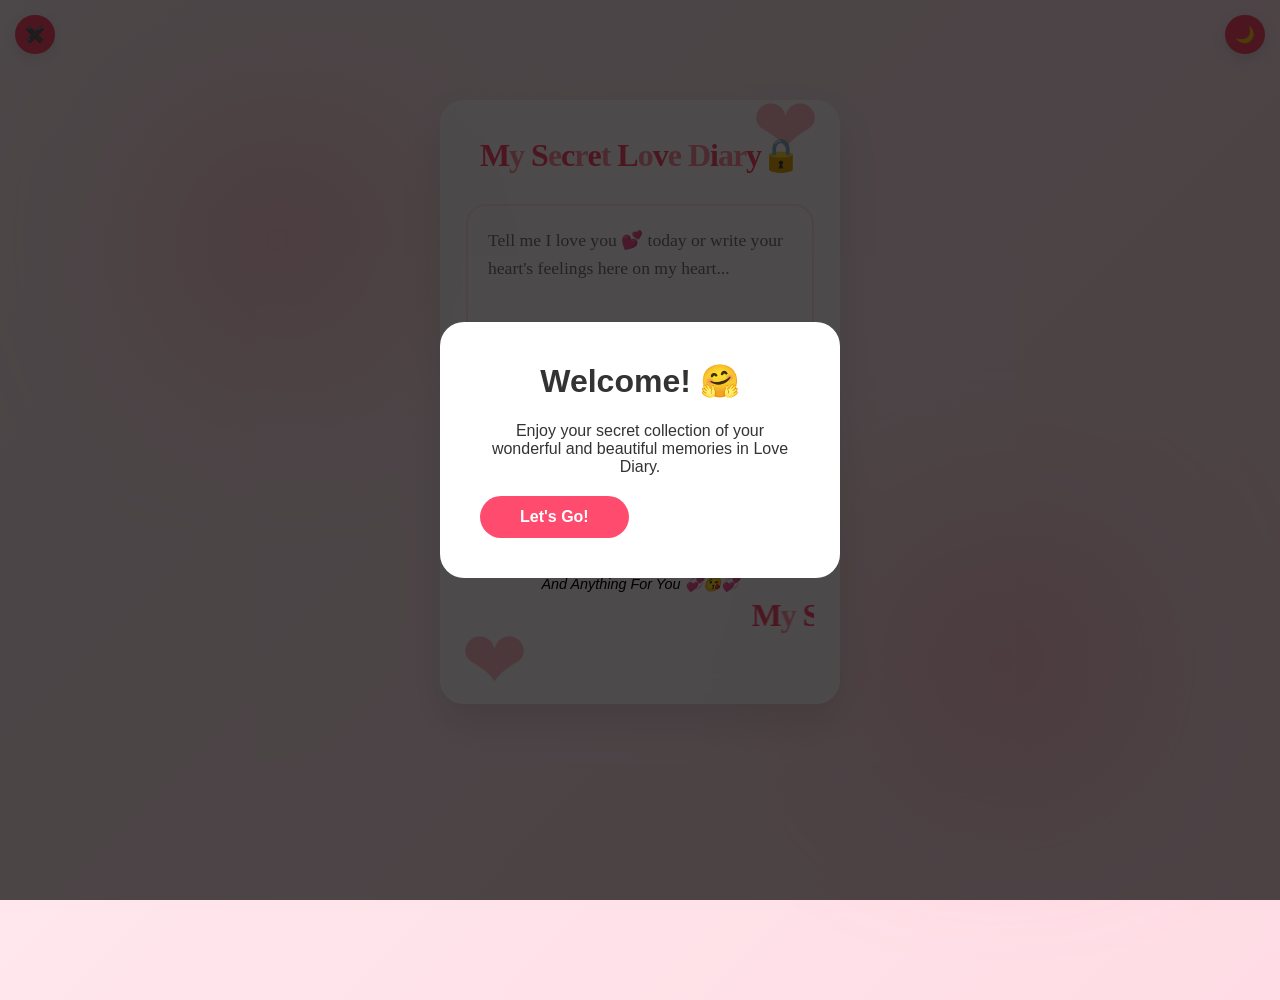
==== index.html @ e056bbaa "Create index.html" ====
<!DOCTYPE html>
<html lang="en">
<head>
    <meta charset="UTF-8">
    <meta name="viewport" content="width=device-width, initial-scale=1.0">
 <title>My Secret Love Diary 🔒</title>
  <!-- Custom Styles -->
  <link rel="stylesheet" href="/My diary9.css">
  <style>
              * {
            box-sizing: border-box;
            transition: all 0.3s ease;
        }

        :root {
            --primary: #ff4b6e;
            --secondary: #ff8fa3;
            --bg: var(#fff5f7);
            --card: rgba(255,255,255,0.7);
            --text: #000000;
        }

        /* DARK MODE */
        .dark {
            --bg: #121212;
            --card: rgba(0,0,0,0.6);
            --text: red;
        }

        /* 🌈 BACKGROUND */
        body {
            margin: 0;
            font-family: 'Segoe UI', sans-serif;
            background: linear-gradient(-45deg, #ff4b6e, #ff8fa3, #ffd6e0, #ffeef2);
            background-size: 400% 400%;
            animation: gradientMove 12s ease infinite;
            color: var(--text);
            overflow-x: hidden;
            min-height: 100vh;
        }

        @keyframes gradientMove {
            0% { background-position: 0% }
            50% { background-position: 100% }
            100% { background-position: 0% }
        }

        /* 🌊 BLOBS */
        .blob {
            position: fixed;
            width: 300px;
            height: 300px;
            background: radial-gradient(circle, #ff8fa3, transparent);
            filter: blur(80px);
            opacity: 0.5;
            z-index: -1;
            animation: blobMove 20s infinite alternate;
        }

        @keyframes blobMove {
            from { transform: translate(-50px, -50px); }
            to { transform: translate(50px, 50px); }
        }

        /* ✨ SPARKLES */
        .sparkle {
            position: fixed;
            width: 5px;
            height: 5px;
            background: white;
            border-radius: 50%;
            pointer-events: none;
            animation: sparkleAnim 2s linear forwards;
        }

        @keyframes sparkleAnim {
            0% {opacity:0; transform: scale(0);}
            50% {opacity:1; transform: scale(1.2);}
            100% {opacity:0; transform: scale(0);}
        }

        /* 💖 EMOJIS */
        .heart {
            position: fixed;
            bottom: -50px;
            pointer-events: none;
            z-index: 100;
            animation: floatUp linear forwards;
        }

        @keyframes floatUp {
            0% { transform: translateY(0) rotate(0deg); opacity:0.7;}
            100% { transform: translateY(-120vh) rotate(360deg); opacity:0;}
        }
        /* 🎨 TOGGLE */
        .exit-btn {
            position: fixed;
            top: 15px;
            left: 15px;
            background: var(--primary);
            color: white;
            padding: 10px;
            border-radius: 20px;
            cursor: pointer;
            z-index: 1000;
            box-shadow: 0 4px 15px rgba(0,0,0,0.1);
        }
        /* 🎨 TOGGLE */
        .theme-toggle {
            position: fixed;
            top: 15px;
            right: 15px;
            background: var(--primary);
            color: white;
            padding: 10px;
            border-radius: 20px;
            cursor: pointer;
            z-index: 1000;
            box-shadow: 0 4px 15px rgba(0,0,0,0.1);
        }
        /* 📦 CARD */
        .card {
            background: var(--card);
            backdrop-filter: blur(15px);
            -webkit-backdrop-filter: blur(15px);
            padding: 35px 25px;
            border-radius: 24px;
            width: 90%;
            max-width: 400px;
            margin: 100px auto;
            text-align: center;
            box-shadow: 0 20px 40px rgba(0,0,0,0.1);
            border: 1px solid rgba(255,255,255,0.3);
            position: relative;
            z-index: 10;
        }

        .container {
            background: var(--card);
            backdrop-filter: blur(15px);
            -webkit-backdrop-filter: blur(15px);
            padding: 35px 25px;
            border-radius: 24px;
            width: 90%;
            max-width: 400px;
            margin: 100px auto;
            text-align: center;
            box-shadow: 0 20px 40px rgba(0, 0, 0, 0.1);
            border: 1px solid rgba(255, 255, 255, 0.3);
            position: relative;
            z-index: 10;
        }

        /* Decorative heart elements */
        .container::before {
            content: '❤';
            position: absolute;
            top: -20px;
            right: 20px;
            font-size: 80px;
            color: rgba(255, 75, 110, 0.37);
            z-index: 0;
        }

        /* Decorative heart elements */
        .container-2::before {
            content: '❤';
            position: absolute;
            top: 513px;
            left: 20px;
            font-size: 80px;
            color: rgba(255, 75, 110, 0.37);
            z-index: 0;
        }

        .logo {
            text-align: center;
            margin-bottom: 30px;
            position: relative;
            z-index: 1;
        }

        .logo h2 {
            font-size: 2rem;
            margin: 0;
            letter-spacing: -1px;
        }

        .logo span {
            display: inline-block;
            animation: float 3s ease-in-out infinite;
        }

        @keyframes float {
            0%, 100% { transform: translateY(0); }
            50% { transform: translateY(-5px); }
        }

        /* Color sequence for logo */
        .logo span:nth-child(1) { color: #ff4b6e; }
        .logo span:nth-child(2) { color: #ff8fa3; }
        .logo span:nth-child(3) { color: #ff4b6e; }
        .logo span:nth-child(4) { color: #ff8fa3; }
        .logo span:nth-child(5) { color: #ff4b6e; }
        .logo span:nth-child(6) { color: #ff8fa3; }
        .logo span:nth-child(7) { color: #ff4b6e; }
        .logo span:nth-child(8) { color: #ff8fa3; }
        .logo span:nth-child(9) { color: #ff4b6e; }
        .logo span:nth-child(10) { color: #ff8fa3; }
        .logo span:nth-child(11) { color: #ff4b6e; }
        .logo span:nth-child(12) { color: #ff8fa3; }
        .logo span:nth-child(13) { color: #ff8fa3; }
        .logo span:nth-child(14) { color: #ff4b6e; }
        .logo span:nth-child(15) { color: #ff8fa3; }
        .logo span:nth-child(16) { color: #ff8fa3; }
        .logo span:nth-child(17) { color: #ff4b6e; }
        .logo span:nth-child(18) { color: #ff8fa3; }

        textarea {
            width: 100%;
            height: 180px;
            padding: 20px;
            border: 2px solid #ffe1e6;
            border-radius: 20px;
            font-size: 1.1rem;
            font-family: 'Georgia', serif;
            resize: none;
            outline: none;
            background-color: var(--bg-cream);
            color: #5d4037;
            line-height: 1.6;
            margin-bottom: 20px;
        }

        textarea:focus {
            border-color: var(--primary-love);
            box-shadow: 0 0 15px rgba(255, 75, 110, 0.1);
        }

        /* Link specific */
        .link-btn {
            text-decoration: none;
            color: inherit;
            display: block;
            width: 100%;
        }


        .button-group {
            display: flex;
            gap: 15px;
            flex-wrap: wrap;
        }

        button {
            flex: 1;
            padding: 15px 25px;
            border: none;
            border-radius: 50px;
            font-size: 1rem;
            font-weight: 600;
            cursor: pointer;
            display: flex;
            align-items: center;
            justify-content: center;
            gap: 10px;
        }

        .btn-save {
            background: var(--primary-love);
            color: white;
            box-shadow: 0 4px 15px rgba(255, 75, 110, 0.3);
        }

        .btn-save:hover {
            transform: translateY(-2px);
            box-shadow: 0 6px 20px rgba(255, 75, 110, 0.4);
            background: #f03e61;
        }

        .btn-view {
            background: var(rgba(123, 118, 118, 0.74));
            color: var(--primary-love);
            border: 2px solid var(--primary-love);
        }

        .btn-view:hover {
            background: #fff0f3;
        }

        #status {
            text-align: center;
            margin-top: 15px;
            font-size: 0.9rem;
            font-weight: 500;
            min-height: 20px;
        }

        .success { color: #2ecc71; }
        .error { color: #e74c3c; }

/*  Welcome Modal Styles  */
        .popup {
            position: fixed;
            top: 0; left: 0; width: 100%; height: 100%;
            background: rgba(0,0,0,0.7);
            display: flex;
            align-items: center;
            justify-content: center;
            z-index: 9999;
        }

        .popup-content {
            background: white;
            padding: 40px;
            border-radius: 24px;
            text-align: center;
            max-width: 400px;
            width: 90%;
            color: #333;
        }

        .popup-btn {
            background: var(--primary);
            position: 50%;
            color: white;
            border: none;
            padding: 12px 40px;
            border-radius: 30px;
            margin-top: 20px;
            cursor: pointer;
            font-weight: 700;
        }

    
        /* Modal Overlay */
        .modal {
            position: fixed;
            top: 0; left: 0; width: 100%; height: 100%;
            background: rgba(0, 0, 0, 0.5);
            backdrop-filter: blur(5px);
            display: none;
            justify-content: center;
            align-items: center;
            z-index: 100;
        }

        .modal-content {
            background: white;
            padding: 30px;
            border-radius: 25px;
            width: 90%;
            max-width: 350px;
            text-align: center;
            animation: slideUp 0.3s ease-out;
        }

        @keyframes slideUp {
            from { transform: translateY(20px); opacity: 0; }
            to { transform: translateY(0); opacity: 1; }
        }

        .modal h4 { margin-top: 0; color: var(--primary-love); }

        .modal input {
            width: 100%;
            padding: 12px;
            margin: 15px 0;
            border: 2px solid #eee;
            border-radius: 12px;
            text-align: center;
            font-size: 1.2rem;
            letter-spacing: 4px;
        }

        /* Entries List */
        .entries-container {
            margin-top: 30px;
            border-top: 2px dashed #ffe1e6;
            padding-top: 20px;
            display: none;
        }

        .entry-card {
            background: var(--bg-cream);
            padding: 15px;
            border-radius: 15px;
            margin-bottom: 15px;
            border-left: 5px solid var(--primary-love);
        }

        .entry-date {
            font-size: 0.8rem;
            color: var(--secondary-love);
            font-weight: bold;
            display: block;
            margin-bottom: 5px;
        }

        .footer-note {
            text-align: center;
            margin-top: 40px;
            font-size: 0.9rem;
            color: var(--secondary-love);
            line-height: 1.6;
            font-style: italic;
        }

        @media (max-width: 480px) {
            .container { padding: 25px; }
            .button-group { flex-direction: column; }
        };
        
        
  </style>
</head>
<body>

<!-- BLOBS -->
<div class="blob" style="top:10%;left:10%"></div>
<div class="blob" style="bottom:10%;right:10%"></div>

<!-- Welcome Popup on Page Load -->
    <div class="popup" id="welcome-modal">
        <div class="popup-content">
            <h1 style="margin-top: 0;">Welcome! 🤗</h1>
            <p>Enjoy your secret collection of your wonderful and beautiful memories in Love Diary.</p>
            <button class="popup-btn" onclick="closePopup('welcome-modal')">Let's Go!</button>
        </div>
    </div>

<!-- THEME -->
<div class="theme-toggle" id="theme-btn" onclick="toggleTheme()">🌙</div>
<!-- Exit -->
<div class="exit-btn"><a class="link-btn" href="chrome://dino/" target="_blank" onclick="return confirmLeave()">✖️</a>
    </div>
<!-- Logo -->
<div class="container">
<div class="container-2">
    <div class="logo">
    <h2 style="border: red; font-family: cursive;"><span>M</span><span>y</span>&nbsp;<span>S</span><span>e</span><span>c</span><span>r</span><span>e</span><span>t</span>&nbsp;<span>L</span><span>o</span><span>v</span><span>e</span>&nbsp;<span>D</span><span>i</span><span>a</span><span>r</span><span>y</span><span>🔒</span>
        </h2>
    </div>

    <textarea id="diaryInput" placeholder="Tell me I love you 💕 today or write your heart's feelings here on my heart..."></textarea>

    <div class="button-group">
        <button class="btn-save" onclick="saveEntry()">Save Entry ✨</button>
        <button class="btn-view" onclick="showPasswordModal()">Show My Memories 📖</button>
    </div>

    <p id="status"></p>

    <div id="entriesDisplay" class="entries-container">
        <h3 style="color: var(--primary-love); display: flex; justify-content: space-between; align-items: center;">
            Old Memories
            <button onclick="closeEntries()" style="font-size: 0.8rem; padding: 5px 10px; background: #eee; color: #666; border-radius: 5px; width: auto; flex: none;">Close</button>
        </h3>
        <div id="entriesList"></div>
    </div>

    <div class="footer-note">
        Everything For You 🥰🤗🥰<br>
        And Anything For You 💞😘💞
    </div>
    <marquee style="border: red; font-family: cursive;">    <div class="logo">
        <h2><span>M</span><span>y</span>&nbsp;<span>S</span><span>e</span><span>c</span><span>r</span><span>e</span><span>t</span>&nbsp;<span>L</span><span>o</span><span>v</span><span>e</span>&nbsp;<span>D</span><span>i</span><span>a</span><span>r</span><span>y</span><span>🔒</span>
        </h2>
    </div></marquee>
</div>
</div>
<!-- Custom Password Modal -->
<div id="passwordModal" class="modal">
    <div class="modal-content">
        <h4>🔒 Secret Access</h4>
        <p style="font-size: 0.85rem; color: #666;">Enter the password of your love to open the diary.</p>
        <input type="password" id="passInput" placeholder="••••••••">
        <div style="display: flex; gap: 10px;">
            <button onclick="closeModal()" style="background: #eee; color: #666; flex: 1;">Cancel</button>
            <button onclick="verifyPassword()" class="btn-save" style="flex: 2; color: black;">Unlock</button>
        </div>
    </div>
</div>

<script>
    const STORAGE_KEY = 'mySecretDiary_v2';
    const MASTER_PASS = "Rohit@123";
    const THEME_KEY = "theme";

/* LOAD THEME BEFORE LOGIN */
(function(){
    const savedTheme = localStorage.getItem(THEME_KEY);
    if(savedTheme === "dark"){
        document.body.classList.add("dark");
    }
})();

/* THEME TOGGLE */
function toggleTheme(){
    document.body.classList.toggle("dark");
    const mode = document.body.classList.contains("dark") ? "dark" : "light";
    localStorage.setItem(THEME_KEY, mode);
}

    function showMessage(msg, type) {
        const status = document.getElementById('status');
        status.innerText = msg;
        status.className = type;
        setTimeout(() => {
            status.innerText = "";
            status.className = "";
        }, 4000);
    }

    function saveEntry() {
        const input = document.getElementById('diaryInput');
        const entry = input.value.trim();

        if (!entry) {
            showMessage("Write something with your love first! 😍", "error");
            return;
        }

        const date = new Date().toLocaleString([], { 
            year: 'numeric', month: 'short', day: 'numeric', 
            hour: '2-digit', minute: '2-digit' 
        });
        
        const savedData = JSON.parse(localStorage.getItem(STORAGE_KEY)) || [];
        savedData.push({ date, content: entry });
        localStorage.setItem(STORAGE_KEY, JSON.stringify(savedData));

        input.value = "";
        showMessage("Your heart's words are safely locked away. 💘📝", "success");
    }

    function showPasswordModal() {
        document.getElementById('passwordModal').style.display = 'flex';
        document.getElementById('passInput').focus();
    }

    function closeModal() {
        document.getElementById('passwordModal').style.display = 'none';
        document.getElementById('passInput').value = '';
    }

    function verifyPassword() {
        const pass = document.getElementById('passInput').value;
        if (pass === MASTER_PASS) {
            closeModal();
            renderEntries();
        } else {
            const modalContent = document.querySelector('.modal-content');
            modalContent.style.animation = 'none';
            void modalContent.offsetWidth; // trigger reflow
            modalContent.style.animation = 'slideUp 1.3s ease-out';
            showMessage("Wrong password! Don't force open my heart. 💞", "error");
            document.getElementById('passInput').value = '';
        }
    }

    function renderEntries() {
        const savedData = JSON.parse(localStorage.getItem(STORAGE_KEY)) || [];
        const displayArea = document.getElementById('entriesDisplay');
        const listArea = document.getElementById('entriesList');

        if (savedData.length === 0) {
            showMessage("No memories saved yet. Start writing! 😟", "error");
            return;
        }

        listArea.innerHTML = "";
        [...savedData].reverse().forEach(entry => {
            const card = document.createElement('div');
            card.className = 'entry-card';
            card.innerHTML = `
                <span class="entry-date">${entry.date}</span>
                <p style="margin: 0; line-height: 1.5;">${entry.content}</p>
            `;
            listArea.appendChild(card);
        });

        displayArea.style.display = "block";
        displayArea.scrollIntoView({ behavior: 'smooth' });
        showMessage("Welcome back, Sweetheart! 💋💖", "success");
    }

    function closeEntries() {
        document.getElementById('entriesDisplay').style.display = 'none';
    }

    // Allow "Enter" key for password
    document.getElementById('passInput').addEventListener('keypress', (e) => {
        if (e.key === 'Enter') verifyPassword();
    });
    
        /* 💖 EMOJIS FLOAT */
    const emojis = ["💖","✨","🌸","🦋","💕","💓", "💘", "🩷"];
    setInterval(()=>{
        let e = document.createElement("div");
        e.className = "heart";
        e.innerText = emojis[Math.floor(Math.random()*emojis.length)];
        e.style.left = Math.random()*100 + "vw";
        e.style.fontSize = (15 + Math.random()*25) + "px";
        e.style.animationDuration = (5 + Math.random()*5) + "s";
        document.body.appendChild(e);
        setTimeout(() => e.remove(), 10000);
    }, 600);

    /* ✨ SPARKLES */
    setInterval(()=>{
        let s = document.createElement("div");
        s.className = "sparkle";
        s.style.left = Math.random()*100 + "vw";
        s.style.top = Math.random()*100 + "vh";
        document.body.appendChild(s);
        setTimeout(() => s.remove(), 2000);
    }, 400);

    /* MOUSE TRAIL */
    document.addEventListener("mousemove", e => {
        let t = document.createElement("div");
        t.className = "sparkle";
        t.style.left = e.clientX + "px";
        t.style.top = e.clientY + "px";
        t.style.background = "var(--primary)";
        document.body.appendChild(t);
        setTimeout(() => t.remove(), 800);
    });

    /* SUCCESS BURST */
    function burst(){
        for(let i=0; i<30; i++){
            let b = document.createElement("div");
            b.className = "heart";
            b.innerText = "✨";
            b.style.left = "50vw";
            b.style.bottom = "50vh";
            b.style.fontSize = "24px";
            // Random scatter
            const x = (Math.random() - 0.5) * 400;
            const y = (Math.random() - 0.5) * 400;
            b.style.transform = `translate(${x}px, ${y}px)`;
            b.style.animation = "sparkleAnim 1s ease-out forwards";
            document.body.appendChild(b);
            setTimeout(() => b.remove(), 1000);
        }
    }
    
 //   Pop-up Close Function 
        function closePopup(id) {
            document.getElementById(id).style.display = 'none';
        }

    function confirmLeave() {
    return confirm("Are you sure you want to leave?");
}
</script>

</body>
</html>
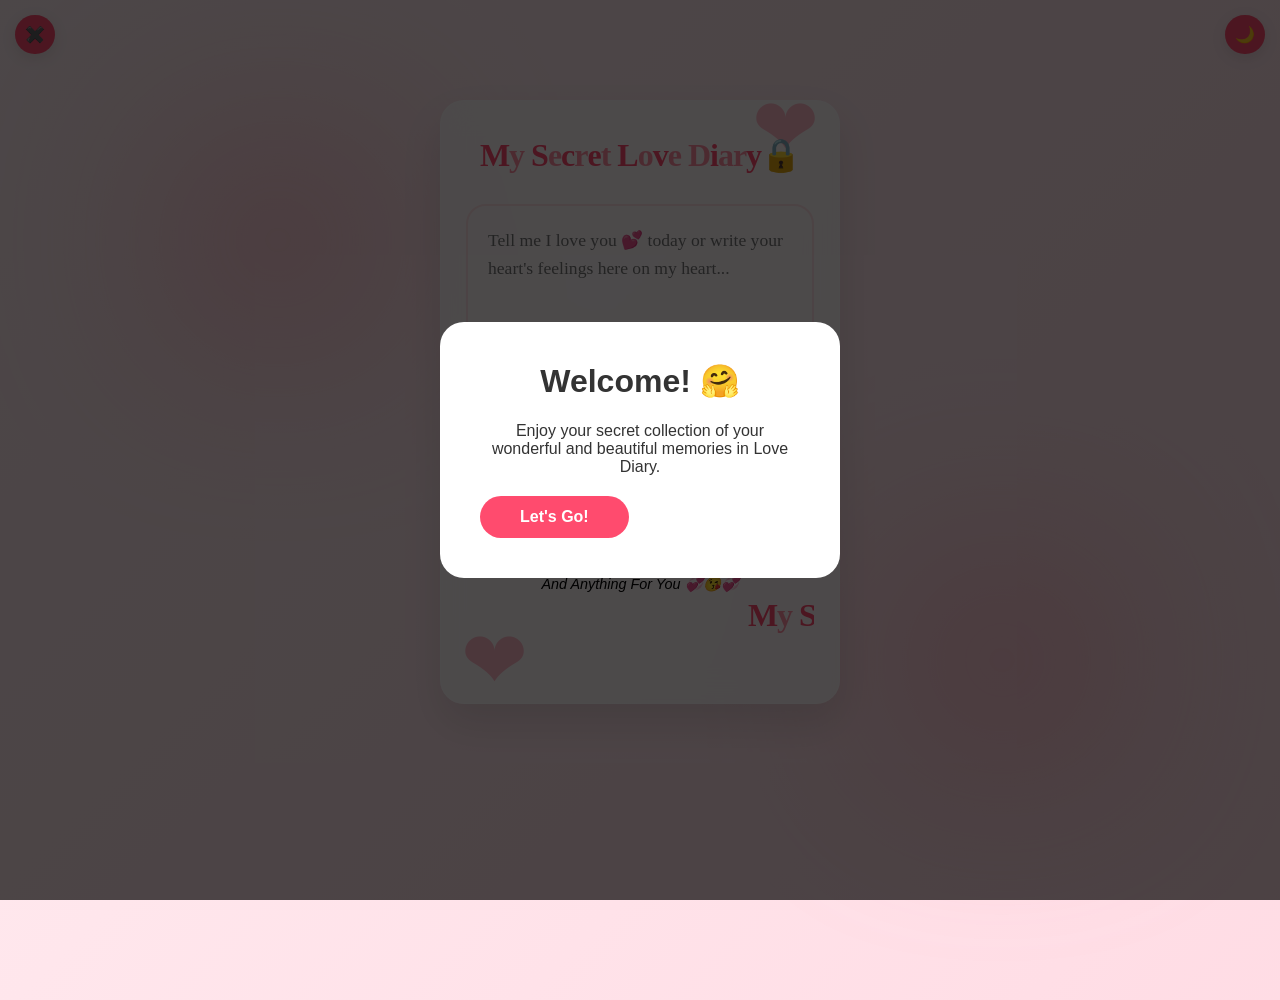
==== commit 74382fdf: "Update index.html" ====
--- a/index.html
+++ b/index.html
@@ -432,7 +432,7 @@
 <!-- THEME -->
 <div class="theme-toggle" id="theme-btn" onclick="toggleTheme()">🌙</div>
 <!-- Exit -->
-<div class="exit-btn"><a class="link-btn" href="chrome://dino/" target="_blank" onclick="return confirmLeave()">✖️</a>
+<div class="exit-btn"><a class="link-btn" href="https://rohit-123-maker.github.io/Google-clone/" onclick="return confirmLeave()">✖️</a>
     </div>
 <!-- Logo -->
 <div class="container">
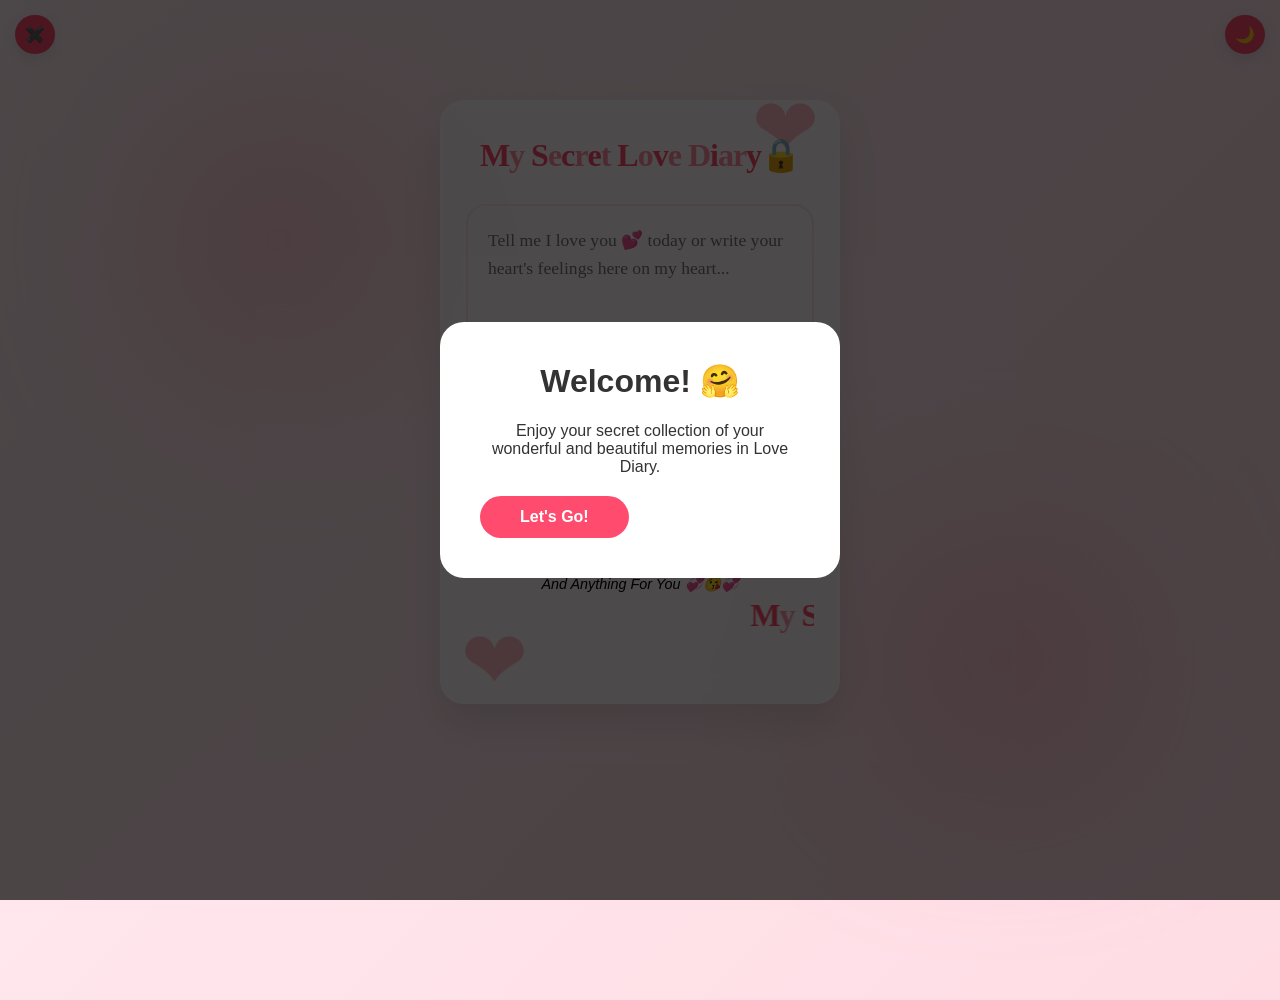
==== commit 36c21170: "Update full-version.html" ====
--- a/index.html
+++ b/index.html
@@ -5,7 +5,6 @@
     <meta name="viewport" content="width=device-width, initial-scale=1.0">
  <title>My Secret Love Diary 🔒</title>
   <!-- Custom Styles -->
-  <link rel="stylesheet" href="/My diary9.css">
   <style>
               * {
             box-sizing: border-box;
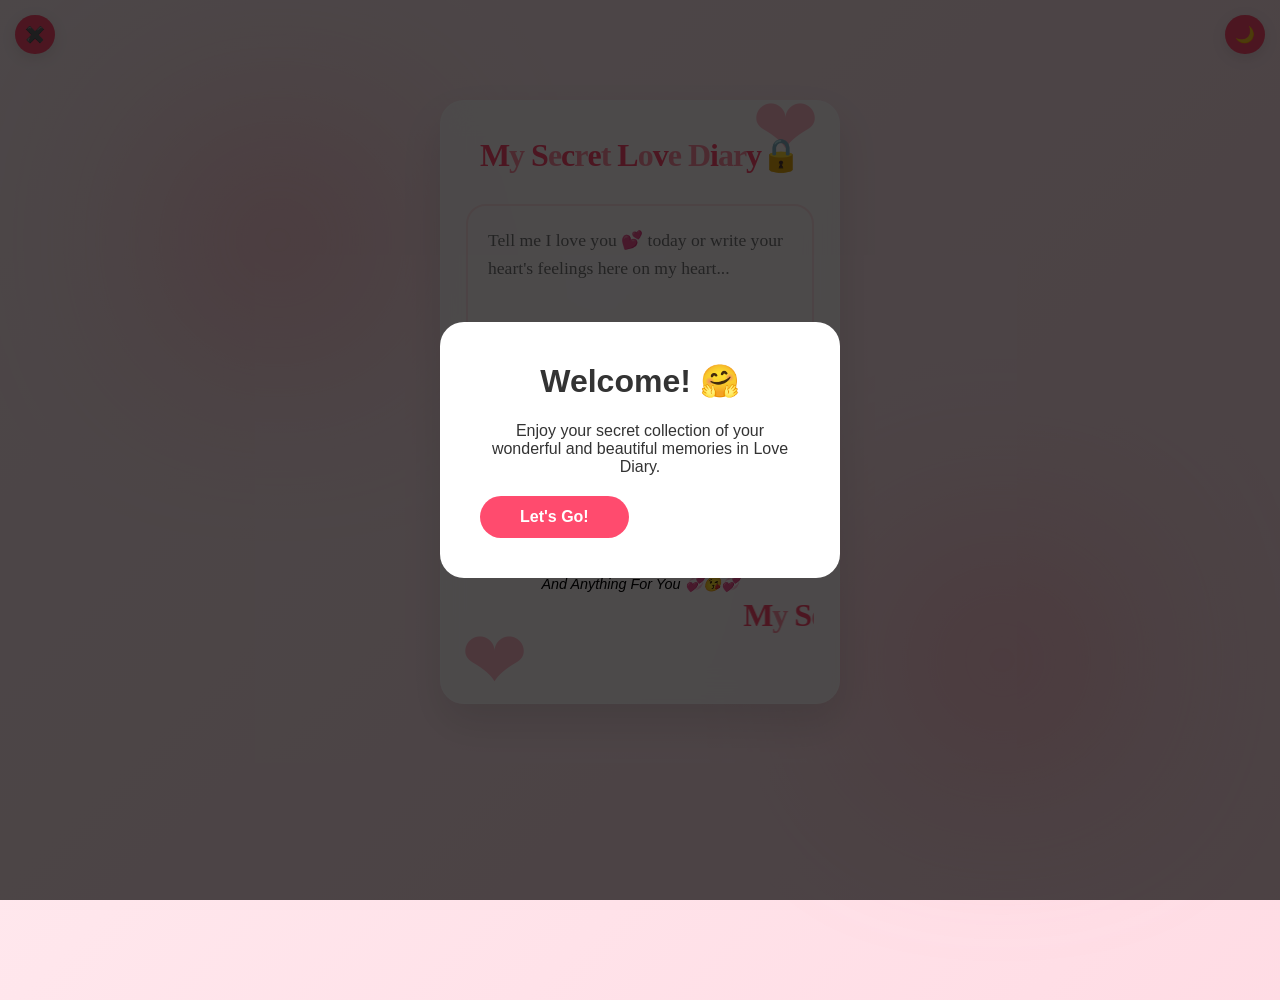
==== commit c0136fec: "Rename index2.html to index.html" ====
--- a/index.html
+++ b/index.html
@@ -5,413 +5,9 @@
     <meta name="viewport" content="width=device-width, initial-scale=1.0">
  <title>My Secret Love Diary 🔒</title>
   <!-- Custom Styles -->
-  <style>
-              * {
-            box-sizing: border-box;
-            transition: all 0.3s ease;
-        }
+  <link rel="stylesheet" href="style.css">
+  <link rel="website-icon" type="img/jpg" href="https://blogger.googleusercontent.com/img/b/R29vZ2xl/AVvXsEhbbUK9BF_HR8XX0Njr7UgLVCKVuoKNV94Q_uWUrD1U6MD23CabzqXqUhkbsvhQ1IsGvGzJqwco9V2Kvmj15VLUXitQQOaE7mfu705cdi_-j44QX_RKQyKnlTOOC_plpMgfj2MS3ZfU1Lk31TCDIeX13OO3u8A2MQE2Iq23NztBS4V9j6g/s1600/IMG-20250105-WA0003_1737651029111.jpg" alt="Rohit Vishwakarma" />
 
-        :root {
-            --primary: #ff4b6e;
-            --secondary: #ff8fa3;
-            --bg: var(#fff5f7);
-            --card: rgba(255,255,255,0.7);
-            --text: #000000;
-        }
-
-        /* DARK MODE */
-        .dark {
-            --bg: #121212;
-            --card: rgba(0,0,0,0.6);
-            --text: red;
-        }
-
-        /* 🌈 BACKGROUND */
-        body {
-            margin: 0;
-            font-family: 'Segoe UI', sans-serif;
-            background: linear-gradient(-45deg, #ff4b6e, #ff8fa3, #ffd6e0, #ffeef2);
-            background-size: 400% 400%;
-            animation: gradientMove 12s ease infinite;
-            color: var(--text);
-            overflow-x: hidden;
-            min-height: 100vh;
-        }
-
-        @keyframes gradientMove {
-            0% { background-position: 0% }
-            50% { background-position: 100% }
-            100% { background-position: 0% }
-        }
-
-        /* 🌊 BLOBS */
-        .blob {
-            position: fixed;
-            width: 300px;
-            height: 300px;
-            background: radial-gradient(circle, #ff8fa3, transparent);
-            filter: blur(80px);
-            opacity: 0.5;
-            z-index: -1;
-            animation: blobMove 20s infinite alternate;
-        }
-
-        @keyframes blobMove {
-            from { transform: translate(-50px, -50px); }
-            to { transform: translate(50px, 50px); }
-        }
-
-        /* ✨ SPARKLES */
-        .sparkle {
-            position: fixed;
-            width: 5px;
-            height: 5px;
-            background: white;
-            border-radius: 50%;
-            pointer-events: none;
-            animation: sparkleAnim 2s linear forwards;
-        }
-
-        @keyframes sparkleAnim {
-            0% {opacity:0; transform: scale(0);}
-            50% {opacity:1; transform: scale(1.2);}
-            100% {opacity:0; transform: scale(0);}
-        }
-
-        /* 💖 EMOJIS */
-        .heart {
-            position: fixed;
-            bottom: -50px;
-            pointer-events: none;
-            z-index: 100;
-            animation: floatUp linear forwards;
-        }
-
-        @keyframes floatUp {
-            0% { transform: translateY(0) rotate(0deg); opacity:0.7;}
-            100% { transform: translateY(-120vh) rotate(360deg); opacity:0;}
-        }
-        /* 🎨 TOGGLE */
-        .exit-btn {
-            position: fixed;
-            top: 15px;
-            left: 15px;
-            background: var(--primary);
-            color: white;
-            padding: 10px;
-            border-radius: 20px;
-            cursor: pointer;
-            z-index: 1000;
-            box-shadow: 0 4px 15px rgba(0,0,0,0.1);
-        }
-        /* 🎨 TOGGLE */
-        .theme-toggle {
-            position: fixed;
-            top: 15px;
-            right: 15px;
-            background: var(--primary);
-            color: white;
-            padding: 10px;
-            border-radius: 20px;
-            cursor: pointer;
-            z-index: 1000;
-            box-shadow: 0 4px 15px rgba(0,0,0,0.1);
-        }
-        /* 📦 CARD */
-        .card {
-            background: var(--card);
-            backdrop-filter: blur(15px);
-            -webkit-backdrop-filter: blur(15px);
-            padding: 35px 25px;
-            border-radius: 24px;
-            width: 90%;
-            max-width: 400px;
-            margin: 100px auto;
-            text-align: center;
-            box-shadow: 0 20px 40px rgba(0,0,0,0.1);
-            border: 1px solid rgba(255,255,255,0.3);
-            position: relative;
-            z-index: 10;
-        }
-
-        .container {
-            background: var(--card);
-            backdrop-filter: blur(15px);
-            -webkit-backdrop-filter: blur(15px);
-            padding: 35px 25px;
-            border-radius: 24px;
-            width: 90%;
-            max-width: 400px;
-            margin: 100px auto;
-            text-align: center;
-            box-shadow: 0 20px 40px rgba(0, 0, 0, 0.1);
-            border: 1px solid rgba(255, 255, 255, 0.3);
-            position: relative;
-            z-index: 10;
-        }
-
-        /* Decorative heart elements */
-        .container::before {
-            content: '❤';
-            position: absolute;
-            top: -20px;
-            right: 20px;
-            font-size: 80px;
-            color: rgba(255, 75, 110, 0.37);
-            z-index: 0;
-        }
-
-        /* Decorative heart elements */
-        .container-2::before {
-            content: '❤';
-            position: absolute;
-            top: 513px;
-            left: 20px;
-            font-size: 80px;
-            color: rgba(255, 75, 110, 0.37);
-            z-index: 0;
-        }
-
-        .logo {
-            text-align: center;
-            margin-bottom: 30px;
-            position: relative;
-            z-index: 1;
-        }
-
-        .logo h2 {
-            font-size: 2rem;
-            margin: 0;
-            letter-spacing: -1px;
-        }
-
-        .logo span {
-            display: inline-block;
-            animation: float 3s ease-in-out infinite;
-        }
-
-        @keyframes float {
-            0%, 100% { transform: translateY(0); }
-            50% { transform: translateY(-5px); }
-        }
-
-        /* Color sequence for logo */
-        .logo span:nth-child(1) { color: #ff4b6e; }
-        .logo span:nth-child(2) { color: #ff8fa3; }
-        .logo span:nth-child(3) { color: #ff4b6e; }
-        .logo span:nth-child(4) { color: #ff8fa3; }
-        .logo span:nth-child(5) { color: #ff4b6e; }
-        .logo span:nth-child(6) { color: #ff8fa3; }
-        .logo span:nth-child(7) { color: #ff4b6e; }
-        .logo span:nth-child(8) { color: #ff8fa3; }
-        .logo span:nth-child(9) { color: #ff4b6e; }
-        .logo span:nth-child(10) { color: #ff8fa3; }
-        .logo span:nth-child(11) { color: #ff4b6e; }
-        .logo span:nth-child(12) { color: #ff8fa3; }
-        .logo span:nth-child(13) { color: #ff8fa3; }
-        .logo span:nth-child(14) { color: #ff4b6e; }
-        .logo span:nth-child(15) { color: #ff8fa3; }
-        .logo span:nth-child(16) { color: #ff8fa3; }
-        .logo span:nth-child(17) { color: #ff4b6e; }
-        .logo span:nth-child(18) { color: #ff8fa3; }
-
-        textarea {
-            width: 100%;
-            height: 180px;
-            padding: 20px;
-            border: 2px solid #ffe1e6;
-            border-radius: 20px;
-            font-size: 1.1rem;
-            font-family: 'Georgia', serif;
-            resize: none;
-            outline: none;
-            background-color: var(--bg-cream);
-            color: #5d4037;
-            line-height: 1.6;
-            margin-bottom: 20px;
-        }
-
-        textarea:focus {
-            border-color: var(--primary-love);
-            box-shadow: 0 0 15px rgba(255, 75, 110, 0.1);
-        }
-
-        /* Link specific */
-        .link-btn {
-            text-decoration: none;
-            color: inherit;
-            display: block;
-            width: 100%;
-        }
-
-
-        .button-group {
-            display: flex;
-            gap: 15px;
-            flex-wrap: wrap;
-        }
-
-        button {
-            flex: 1;
-            padding: 15px 25px;
-            border: none;
-            border-radius: 50px;
-            font-size: 1rem;
-            font-weight: 600;
-            cursor: pointer;
-            display: flex;
-            align-items: center;
-            justify-content: center;
-            gap: 10px;
-        }
-
-        .btn-save {
-            background: var(--primary-love);
-            color: white;
-            box-shadow: 0 4px 15px rgba(255, 75, 110, 0.3);
-        }
-
-        .btn-save:hover {
-            transform: translateY(-2px);
-            box-shadow: 0 6px 20px rgba(255, 75, 110, 0.4);
-            background: #f03e61;
-        }
-
-        .btn-view {
-            background: var(rgba(123, 118, 118, 0.74));
-            color: var(--primary-love);
-            border: 2px solid var(--primary-love);
-        }
-
-        .btn-view:hover {
-            background: #fff0f3;
-        }
-
-        #status {
-            text-align: center;
-            margin-top: 15px;
-            font-size: 0.9rem;
-            font-weight: 500;
-            min-height: 20px;
-        }
-
-        .success { color: #2ecc71; }
-        .error { color: #e74c3c; }
-
-/*  Welcome Modal Styles  */
-        .popup {
-            position: fixed;
-            top: 0; left: 0; width: 100%; height: 100%;
-            background: rgba(0,0,0,0.7);
-            display: flex;
-            align-items: center;
-            justify-content: center;
-            z-index: 9999;
-        }
-
-        .popup-content {
-            background: white;
-            padding: 40px;
-            border-radius: 24px;
-            text-align: center;
-            max-width: 400px;
-            width: 90%;
-            color: #333;
-        }
-
-        .popup-btn {
-            background: var(--primary);
-            position: 50%;
-            color: white;
-            border: none;
-            padding: 12px 40px;
-            border-radius: 30px;
-            margin-top: 20px;
-            cursor: pointer;
-            font-weight: 700;
-        }
-
-    
-        /* Modal Overlay */
-        .modal {
-            position: fixed;
-            top: 0; left: 0; width: 100%; height: 100%;
-            background: rgba(0, 0, 0, 0.5);
-            backdrop-filter: blur(5px);
-            display: none;
-            justify-content: center;
-            align-items: center;
-            z-index: 100;
-        }
-
-        .modal-content {
-            background: white;
-            padding: 30px;
-            border-radius: 25px;
-            width: 90%;
-            max-width: 350px;
-            text-align: center;
-            animation: slideUp 0.3s ease-out;
-        }
-
-        @keyframes slideUp {
-            from { transform: translateY(20px); opacity: 0; }
-            to { transform: translateY(0); opacity: 1; }
-        }
-
-        .modal h4 { margin-top: 0; color: var(--primary-love); }
-
-        .modal input {
-            width: 100%;
-            padding: 12px;
-            margin: 15px 0;
-            border: 2px solid #eee;
-            border-radius: 12px;
-            text-align: center;
-            font-size: 1.2rem;
-            letter-spacing: 4px;
-        }
-
-        /* Entries List */
-        .entries-container {
-            margin-top: 30px;
-            border-top: 2px dashed #ffe1e6;
-            padding-top: 20px;
-            display: none;
-        }
-
-        .entry-card {
-            background: var(--bg-cream);
-            padding: 15px;
-            border-radius: 15px;
-            margin-bottom: 15px;
-            border-left: 5px solid var(--primary-love);
-        }
-
-        .entry-date {
-            font-size: 0.8rem;
-            color: var(--secondary-love);
-            font-weight: bold;
-            display: block;
-            margin-bottom: 5px;
-        }
-
-        .footer-note {
-            text-align: center;
-            margin-top: 40px;
-            font-size: 0.9rem;
-            color: var(--secondary-love);
-            line-height: 1.6;
-            font-style: italic;
-        }
-
-        @media (max-width: 480px) {
-            .container { padding: 25px; }
-            .button-group { flex-direction: column; }
-        };
-        
-        
-  </style>
 </head>
 <body>
 
@@ -431,7 +27,7 @@
 <!-- THEME -->
 <div class="theme-toggle" id="theme-btn" onclick="toggleTheme()">🌙</div>
 <!-- Exit -->
-<div class="exit-btn"><a class="link-btn" href="https://rohit-123-maker.github.io/Google-clone/" onclick="return confirmLeave()">✖️</a>
+<div class="exit-btn"><a class="link-btn" href="chrome://dino/" target="_blank" onclick="return confirmLeave()">✖️</a>
     </div>
 <!-- Logo -->
 <div class="container">
@@ -481,180 +77,8 @@
     </div>
 </div>
 
-<script>
-    const STORAGE_KEY = 'mySecretDiary_v2';
-    const MASTER_PASS = "Rohit@123";
-    const THEME_KEY = "theme";
-
-/* LOAD THEME BEFORE LOGIN */
-(function(){
-    const savedTheme = localStorage.getItem(THEME_KEY);
-    if(savedTheme === "dark"){
-        document.body.classList.add("dark");
-    }
-})();
-
-/* THEME TOGGLE */
-function toggleTheme(){
-    document.body.classList.toggle("dark");
-    const mode = document.body.classList.contains("dark") ? "dark" : "light";
-    localStorage.setItem(THEME_KEY, mode);
-}
-
-    function showMessage(msg, type) {
-        const status = document.getElementById('status');
-        status.innerText = msg;
-        status.className = type;
-        setTimeout(() => {
-            status.innerText = "";
-            status.className = "";
-        }, 4000);
-    }
-
-    function saveEntry() {
-        const input = document.getElementById('diaryInput');
-        const entry = input.value.trim();
-
-        if (!entry) {
-            showMessage("Write something with your love first! 😍", "error");
-            return;
-        }
-
-        const date = new Date().toLocaleString([], { 
-            year: 'numeric', month: 'short', day: 'numeric', 
-            hour: '2-digit', minute: '2-digit' 
-        });
-        
-        const savedData = JSON.parse(localStorage.getItem(STORAGE_KEY)) || [];
-        savedData.push({ date, content: entry });
-        localStorage.setItem(STORAGE_KEY, JSON.stringify(savedData));
-
-        input.value = "";
-        showMessage("Your heart's words are safely locked away. 💘📝", "success");
-    }
-
-    function showPasswordModal() {
-        document.getElementById('passwordModal').style.display = 'flex';
-        document.getElementById('passInput').focus();
-    }
-
-    function closeModal() {
-        document.getElementById('passwordModal').style.display = 'none';
-        document.getElementById('passInput').value = '';
-    }
-
-    function verifyPassword() {
-        const pass = document.getElementById('passInput').value;
-        if (pass === MASTER_PASS) {
-            closeModal();
-            renderEntries();
-        } else {
-            const modalContent = document.querySelector('.modal-content');
-            modalContent.style.animation = 'none';
-            void modalContent.offsetWidth; // trigger reflow
-            modalContent.style.animation = 'slideUp 1.3s ease-out';
-            showMessage("Wrong password! Don't force open my heart. 💞", "error");
-            document.getElementById('passInput').value = '';
-        }
-    }
-
-    function renderEntries() {
-        const savedData = JSON.parse(localStorage.getItem(STORAGE_KEY)) || [];
-        const displayArea = document.getElementById('entriesDisplay');
-        const listArea = document.getElementById('entriesList');
-
-        if (savedData.length === 0) {
-            showMessage("No memories saved yet. Start writing! 😟", "error");
-            return;
-        }
-
-        listArea.innerHTML = "";
-        [...savedData].reverse().forEach(entry => {
-            const card = document.createElement('div');
-            card.className = 'entry-card';
-            card.innerHTML = `
-                <span class="entry-date">${entry.date}</span>
-                <p style="margin: 0; line-height: 1.5;">${entry.content}</p>
-            `;
-            listArea.appendChild(card);
-        });
-
-        displayArea.style.display = "block";
-        displayArea.scrollIntoView({ behavior: 'smooth' });
-        showMessage("Welcome back, Sweetheart! 💋💖", "success");
-    }
-
-    function closeEntries() {
-        document.getElementById('entriesDisplay').style.display = 'none';
-    }
-
-    // Allow "Enter" key for password
-    document.getElementById('passInput').addEventListener('keypress', (e) => {
-        if (e.key === 'Enter') verifyPassword();
-    });
-    
-        /* 💖 EMOJIS FLOAT */
-    const emojis = ["💖","✨","🌸","🦋","💕","💓", "💘", "🩷"];
-    setInterval(()=>{
-        let e = document.createElement("div");
-        e.className = "heart";
-        e.innerText = emojis[Math.floor(Math.random()*emojis.length)];
-        e.style.left = Math.random()*100 + "vw";
-        e.style.fontSize = (15 + Math.random()*25) + "px";
-        e.style.animationDuration = (5 + Math.random()*5) + "s";
-        document.body.appendChild(e);
-        setTimeout(() => e.remove(), 10000);
-    }, 600);
-
-    /* ✨ SPARKLES */
-    setInterval(()=>{
-        let s = document.createElement("div");
-        s.className = "sparkle";
-        s.style.left = Math.random()*100 + "vw";
-        s.style.top = Math.random()*100 + "vh";
-        document.body.appendChild(s);
-        setTimeout(() => s.remove(), 2000);
-    }, 400);
-
-    /* MOUSE TRAIL */
-    document.addEventListener("mousemove", e => {
-        let t = document.createElement("div");
-        t.className = "sparkle";
-        t.style.left = e.clientX + "px";
-        t.style.top = e.clientY + "px";
-        t.style.background = "var(--primary)";
-        document.body.appendChild(t);
-        setTimeout(() => t.remove(), 800);
-    });
-
-    /* SUCCESS BURST */
-    function burst(){
-        for(let i=0; i<30; i++){
-            let b = document.createElement("div");
-            b.className = "heart";
-            b.innerText = "✨";
-            b.style.left = "50vw";
-            b.style.bottom = "50vh";
-            b.style.fontSize = "24px";
-            // Random scatter
-            const x = (Math.random() - 0.5) * 400;
-            const y = (Math.random() - 0.5) * 400;
-            b.style.transform = `translate(${x}px, ${y}px)`;
-            b.style.animation = "sparkleAnim 1s ease-out forwards";
-            document.body.appendChild(b);
-            setTimeout(() => b.remove(), 1000);
-        }
-    }
-    
- //   Pop-up Close Function 
-        function closePopup(id) {
-            document.getElementById(id).style.display = 'none';
-        }
-
-    function confirmLeave() {
-    return confirm("Are you sure you want to leave?");
-}
-</script>
+<script src="script.js"></script>
 
 </body>
 </html>
+
--- a/style.css
+++ b/style.css
@@ -0,0 +1,405 @@
+              * {
+            box-sizing: border-box;
+            transition: all 0.3s ease;
+        }
+
+        :root {
+            --primary: #ff4b6e;
+            --secondary: #ff8fa3;
+            --bg: var(#fff5f7);
+            --card: rgba(255,255,255,0.7);
+            --text: #000000;
+        }
+
+        /* DARK MODE */
+        .dark {
+            --bg: #121212;
+            --card: rgba(0,0,0,0.6);
+            --text: red;
+        }
+
+        /* 🌈 BACKGROUND */
+        body {
+            margin: 0;
+            font-family: 'Segoe UI', sans-serif;
+            background: linear-gradient(-45deg, #ff4b6e, #ff8fa3, #ffd6e0, #ffeef2);
+            background-size: 400% 400%;
+            animation: gradientMove 12s ease infinite;
+            color: var(--text);
+            overflow-x: hidden;
+            min-height: 100vh;
+        }
+
+        @keyframes gradientMove {
+            0% { background-position: 0% }
+            50% { background-position: 100% }
+            100% { background-position: 0% }
+        }
+
+        /* 🌊 BLOBS */
+        .blob {
+            position: fixed;
+            width: 300px;
+            height: 300px;
+            background: radial-gradient(circle, #ff8fa3, transparent);
+            filter: blur(80px);
+            opacity: 0.5;
+            z-index: -1;
+            animation: blobMove 20s infinite alternate;
+        }
+
+        @keyframes blobMove {
+            from { transform: translate(-50px, -50px); }
+            to { transform: translate(50px, 50px); }
+        }
+
+        /* ✨ SPARKLES */
+        .sparkle {
+            position: fixed;
+            width: 5px;
+            height: 5px;
+            background: white;
+            border-radius: 50%;
+            pointer-events: none;
+            animation: sparkleAnim 2s linear forwards;
+        }
+
+        @keyframes sparkleAnim {
+            0% {opacity:0; transform: scale(0);}
+            50% {opacity:1; transform: scale(1.2);}
+            100% {opacity:0; transform: scale(0);}
+        }
+
+        /* 💖 EMOJIS */
+        .heart {
+            position: fixed;
+            bottom: -50px;
+            pointer-events: none;
+            z-index: 100;
+            animation: floatUp linear forwards;
+        }
+
+        @keyframes floatUp {
+            0% { transform: translateY(0) rotate(0deg); opacity:0.7;}
+            100% { transform: translateY(-120vh) rotate(360deg); opacity:0;}
+        }
+        /* 🎨 TOGGLE */
+        .exit-btn {
+            position: fixed;
+            top: 15px;
+            left: 15px;
+            background: var(--primary);
+            color: white;
+            padding: 10px;
+            border-radius: 20px;
+            cursor: pointer;
+            z-index: 1000;
+            box-shadow: 0 4px 15px rgba(0,0,0,0.1);
+        }
+        /* 🎨 TOGGLE */
+        .theme-toggle {
+            position: fixed;
+            top: 15px;
+            right: 15px;
+            background: var(--primary);
+            color: white;
+            padding: 10px;
+            border-radius: 20px;
+            cursor: pointer;
+            z-index: 1000;
+            box-shadow: 0 4px 15px rgba(0,0,0,0.1);
+        }
+        /* 📦 CARD */
+        .card {
+            background: var(--card);
+            backdrop-filter: blur(15px);
+            -webkit-backdrop-filter: blur(15px);
+            padding: 35px 25px;
+            border-radius: 24px;
+            width: 90%;
+            max-width: 400px;
+            margin: 100px auto;
+            text-align: center;
+            box-shadow: 0 20px 40px rgba(0,0,0,0.1);
+            border: 1px solid rgba(255,255,255,0.3);
+            position: relative;
+            z-index: 10;
+        }
+
+        .container {
+            background: var(--card);
+            backdrop-filter: blur(15px);
+            -webkit-backdrop-filter: blur(15px);
+            padding: 35px 25px;
+            border-radius: 24px;
+            width: 90%;
+            max-width: 400px;
+            margin: 100px auto;
+            text-align: center;
+            box-shadow: 0 20px 40px rgba(0, 0, 0, 0.1);
+            border: 1px solid rgba(255, 255, 255, 0.3);
+            position: relative;
+            z-index: 10;
+        }
+
+        /* Decorative heart elements */
+        .container::before {
+            content: '❤';
+            position: absolute;
+            top: -20px;
+            right: 20px;
+            font-size: 80px;
+            color: rgba(255, 75, 110, 0.37);
+            z-index: 0;
+        }
+
+        /* Decorative heart elements */
+        .container-2::before {
+            content: '❤';
+            position: absolute;
+            top: 513px;
+            left: 20px;
+            font-size: 80px;
+            color: rgba(255, 75, 110, 0.37);
+            z-index: 0;
+        }
+
+        .logo {
+            text-align: center;
+            margin-bottom: 30px;
+            position: relative;
+            z-index: 1;
+        }
+
+        .logo h2 {
+            font-size: 2rem;
+            margin: 0;
+            letter-spacing: -1px;
+        }
+
+        .logo span {
+            display: inline-block;
+            animation: float 3s ease-in-out infinite;
+        }
+
+        @keyframes float {
+            0%, 100% { transform: translateY(0); }
+            50% { transform: translateY(-5px); }
+        }
+
+        /* Color sequence for logo */
+        .logo span:nth-child(1) { color: #ff4b6e; }
+        .logo span:nth-child(2) { color: #ff8fa3; }
+        .logo span:nth-child(3) { color: #ff4b6e; }
+        .logo span:nth-child(4) { color: #ff8fa3; }
+        .logo span:nth-child(5) { color: #ff4b6e; }
+        .logo span:nth-child(6) { color: #ff8fa3; }
+        .logo span:nth-child(7) { color: #ff4b6e; }
+        .logo span:nth-child(8) { color: #ff8fa3; }
+        .logo span:nth-child(9) { color: #ff4b6e; }
+        .logo span:nth-child(10) { color: #ff8fa3; }
+        .logo span:nth-child(11) { color: #ff4b6e; }
+        .logo span:nth-child(12) { color: #ff8fa3; }
+        .logo span:nth-child(13) { color: #ff8fa3; }
+        .logo span:nth-child(14) { color: #ff4b6e; }
+        .logo span:nth-child(15) { color: #ff8fa3; }
+        .logo span:nth-child(16) { color: #ff8fa3; }
+        .logo span:nth-child(17) { color: #ff4b6e; }
+        .logo span:nth-child(18) { color: #ff8fa3; }
+
+        textarea {
+            width: 100%;
+            height: 180px;
+            padding: 20px;
+            border: 2px solid #ffe1e6;
+            border-radius: 20px;
+            font-size: 1.1rem;
+            font-family: 'Georgia', serif;
+            resize: none;
+            outline: none;
+            background-color: var(--bg-cream);
+            color: #5d4037;
+            line-height: 1.6;
+            margin-bottom: 20px;
+        }
+
+        textarea:focus {
+            border-color: var(--primary-love);
+            box-shadow: 0 0 15px rgba(255, 75, 110, 0.1);
+        }
+
+        /* Link specific */
+        .link-btn {
+            text-decoration: none;
+            color: inherit;
+            display: block;
+            width: 100%;
+        }
+
+
+        .button-group {
+            display: flex;
+            gap: 15px;
+            flex-wrap: wrap;
+        }
+
+        button {
+            flex: 1;
+            padding: 15px 25px;
+            border: none;
+            border-radius: 50px;
+            font-size: 1rem;
+            font-weight: 600;
+            cursor: pointer;
+            display: flex;
+            align-items: center;
+            justify-content: center;
+            gap: 10px;
+        }
+
+        .btn-save {
+            background: var(--primary-love);
+            color: white;
+            box-shadow: 0 4px 15px rgba(255, 75, 110, 0.3);
+        }
+
+        .btn-save:hover {
+            transform: translateY(-2px);
+            box-shadow: 0 6px 20px rgba(255, 75, 110, 0.4);
+            background: #f03e61;
+        }
+
+        .btn-view {
+            background: var(rgba(123, 118, 118, 0.74));
+            color: var(--primary-love);
+            border: 2px solid var(--primary-love);
+        }
+
+        .btn-view:hover {
+            background: #fff0f3;
+        }
+
+        #status {
+            text-align: center;
+            margin-top: 15px;
+            font-size: 0.9rem;
+            font-weight: 500;
+            min-height: 20px;
+        }
+
+        .success { color: #2ecc71; }
+        .error { color: #e74c3c; }
+
+/*  Welcome Modal Styles  */
+        .popup {
+            position: fixed;
+            top: 0; left: 0; width: 100%; height: 100%;
+            background: rgba(0,0,0,0.7);
+            display: flex;
+            align-items: center;
+            justify-content: center;
+            z-index: 9999;
+        }
+
+        .popup-content {
+            background: white;
+            padding: 40px;
+            border-radius: 24px;
+            text-align: center;
+            max-width: 400px;
+            width: 90%;
+            color: #333;
+        }
+
+        .popup-btn {
+            background: var(--primary);
+            position: 50%;
+            color: white;
+            border: none;
+            padding: 12px 40px;
+            border-radius: 30px;
+            margin-top: 20px;
+            cursor: pointer;
+            font-weight: 700;
+        }
+
+    
+        /* Modal Overlay */
+        .modal {
+            position: fixed;
+            top: 0; left: 0; width: 100%; height: 100%;
+            background: rgba(0, 0, 0, 0.5);
+            backdrop-filter: blur(5px);
+            display: none;
+            justify-content: center;
+            align-items: center;
+            z-index: 100;
+        }
+
+        .modal-content {
+            background: white;
+            padding: 30px;
+            border-radius: 25px;
+            width: 90%;
+            max-width: 350px;
+            text-align: center;
+            animation: slideUp 0.3s ease-out;
+        }
+
+        @keyframes slideUp {
+            from { transform: translateY(20px); opacity: 0; }
+            to { transform: translateY(0); opacity: 1; }
+        }
+
+        .modal h4 { margin-top: 0; color: var(--primary-love); }
+
+        .modal input {
+            width: 100%;
+            padding: 12px;
+            margin: 15px 0;
+            border: 2px solid #eee;
+            border-radius: 12px;
+            text-align: center;
+            font-size: 1.2rem;
+            letter-spacing: 4px;
+        }
+
+        /* Entries List */
+        .entries-container {
+            margin-top: 30px;
+            border-top: 2px dashed #ffe1e6;
+            padding-top: 20px;
+            display: none;
+        }
+
+        .entry-card {
+            background: var(--bg-cream);
+            padding: 15px;
+            border-radius: 15px;
+            margin-bottom: 15px;
+            border-left: 5px solid var(--primary-love);
+        }
+
+        .entry-date {
+            font-size: 0.8rem;
+            color: var(--secondary-love);
+            font-weight: bold;
+            display: block;
+            margin-bottom: 5px;
+        }
+
+        .footer-note {
+            text-align: center;
+            margin-top: 40px;
+            font-size: 0.9rem;
+            color: var(--secondary-love);
+            line-height: 1.6;
+            font-style: italic;
+        }
+
+        @media (max-width: 480px) {
+            .container { padding: 25px; }
+            .button-group { flex-direction: column; }
+        };
+        
+        
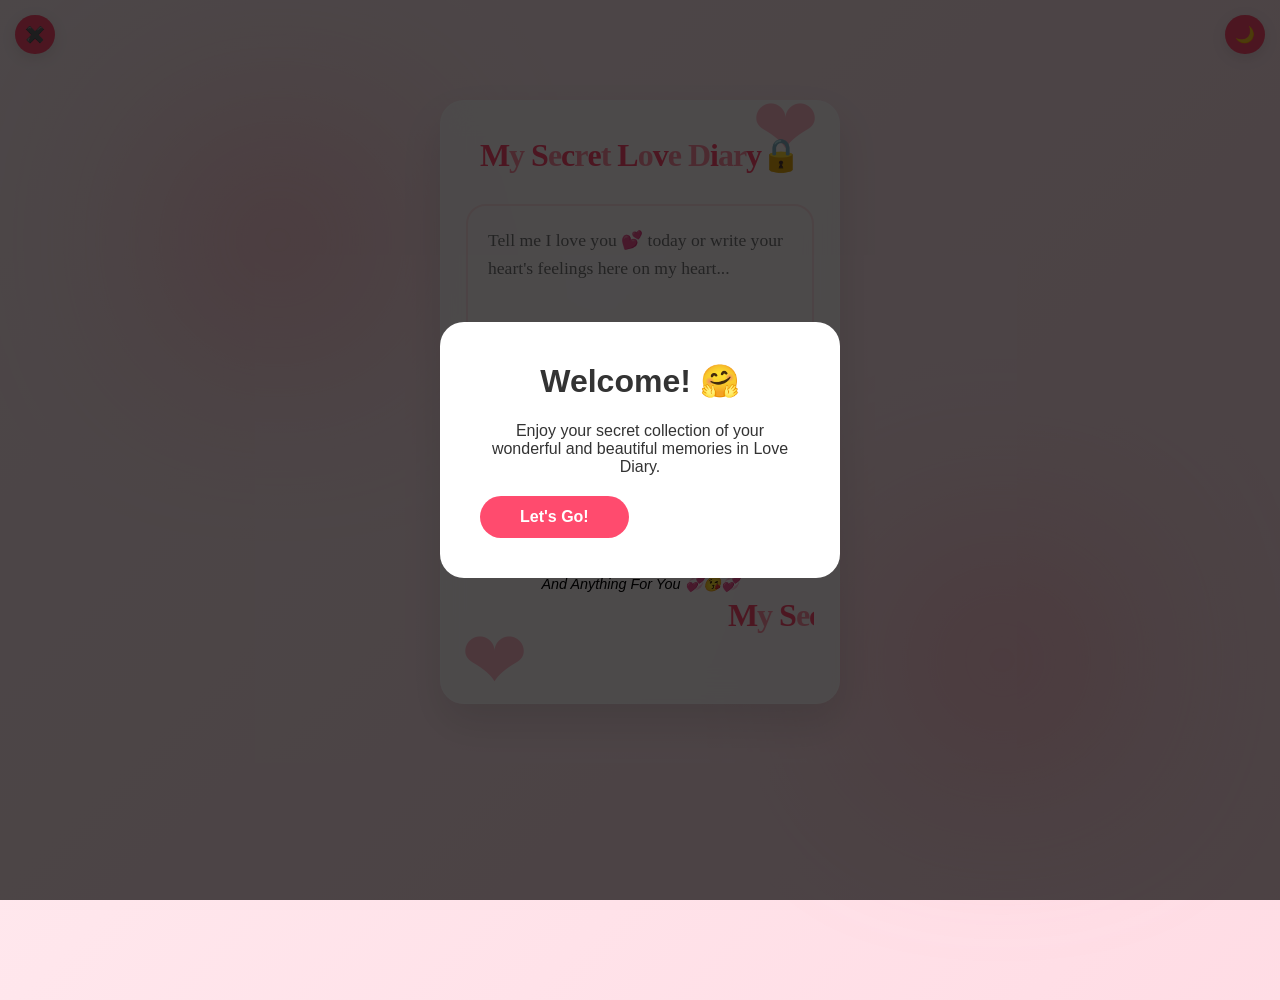
==== commit 1645e260: "Implement service worker registration Add service worker registration script for offline support." ====
--- a/index.html
+++ b/index.html
@@ -5,6 +5,7 @@
     <meta name="viewport" content="width=device-width, initial-scale=1.0">
  <title>My Secret Love Diary 🔒</title>
   <!-- Custom Styles -->
+  <link rel="manifest" href="manifest.json">
   <link rel="stylesheet" href="style.css">
   <link rel="website-icon" type="img/jpg" href="https://blogger.googleusercontent.com/img/b/R29vZ2xl/AVvXsEhbbUK9BF_HR8XX0Njr7UgLVCKVuoKNV94Q_uWUrD1U6MD23CabzqXqUhkbsvhQ1IsGvGzJqwco9V2Kvmj15VLUXitQQOaE7mfu705cdi_-j44QX_RKQyKnlTOOC_plpMgfj2MS3ZfU1Lk31TCDIeX13OO3u8A2MQE2Iq23NztBS4V9j6g/s1600/IMG-20250105-WA0003_1737651029111.jpg" alt="Rohit Vishwakarma" />
 
@@ -78,7 +79,12 @@
 </div>
 
 <script src="script.js"></script>
-
+<script>
+if ("serviceWorker" in navigator) {
+  navigator.serviceWorker.register("service-worker.js")
+    .then(() => console.log("Service Worker Registered"));
+}
+</script>
 </body>
 </html>
 
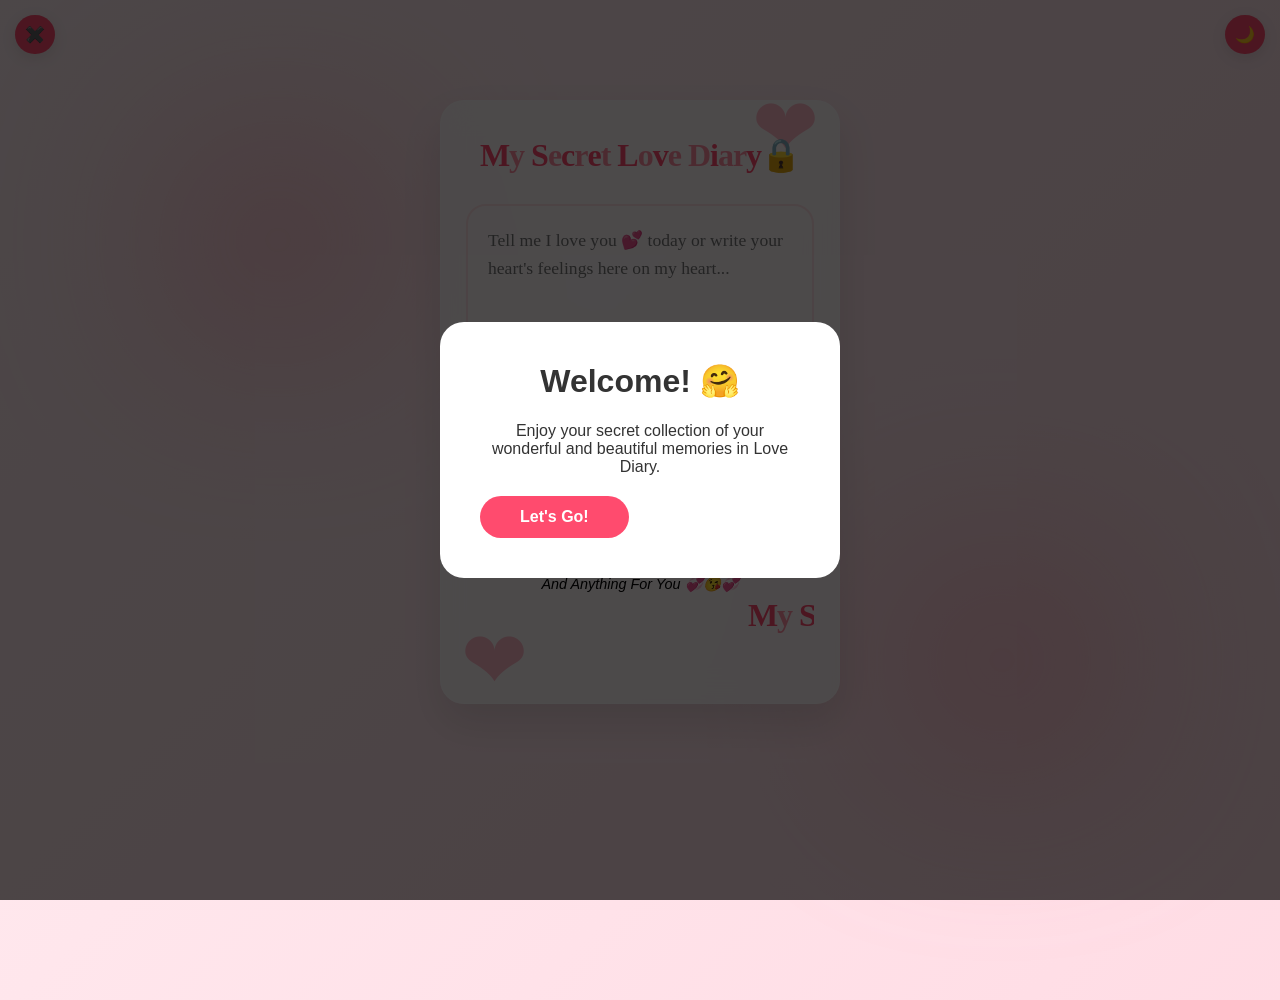
==== commit ed2d40ed: "Add favicon and shortcut icon links to index.html" ====
--- a/index.html
+++ b/index.html
@@ -7,7 +7,9 @@
   <!-- Custom Styles -->
   <link rel="manifest" href="manifest.json">
   <link rel="stylesheet" href="style.css">
-  <link rel="website-icon" type="img/jpg" href="https://blogger.googleusercontent.com/img/b/R29vZ2xl/AVvXsEhbbUK9BF_HR8XX0Njr7UgLVCKVuoKNV94Q_uWUrD1U6MD23CabzqXqUhkbsvhQ1IsGvGzJqwco9V2Kvmj15VLUXitQQOaE7mfu705cdi_-j44QX_RKQyKnlTOOC_plpMgfj2MS3ZfU1Lk31TCDIeX13OO3u8A2MQE2Iq23NztBS4V9j6g/s1600/IMG-20250105-WA0003_1737651029111.jpg" alt="Rohit Vishwakarma" />
+    <link rel="icon" type="image/png" href="https://raw.githubusercontent.com/rohit-123-maker/My-Secret-Love-Diary/main/1777821166342.png">
+    <link rel="shortcut icon" href="https://raw.githubusercontent.com/rohit-123-maker/My-Secret-Love-Diary/main/1777821166342.png">
+    <link rel="website-icon" type="img/jpg" href="https://blogger.googleusercontent.com/img/b/R29vZ2xl/AVvXsEhbbUK9BF_HR8XX0Njr7UgLVCKVuoKNV94Q_uWUrD1U6MD23CabzqXqUhkbsvhQ1IsGvGzJqwco9V2Kvmj15VLUXitQQOaE7mfu705cdi_-j44QX_RKQyKnlTOOC_plpMgfj2MS3ZfU1Lk31TCDIeX13OO3u8A2MQE2Iq23NztBS4V9j6g/s1600/IMG-20250105-WA0003_1737651029111.jpg" alt="Rohit Vishwakarma" />
 
 </head>
 <body>
